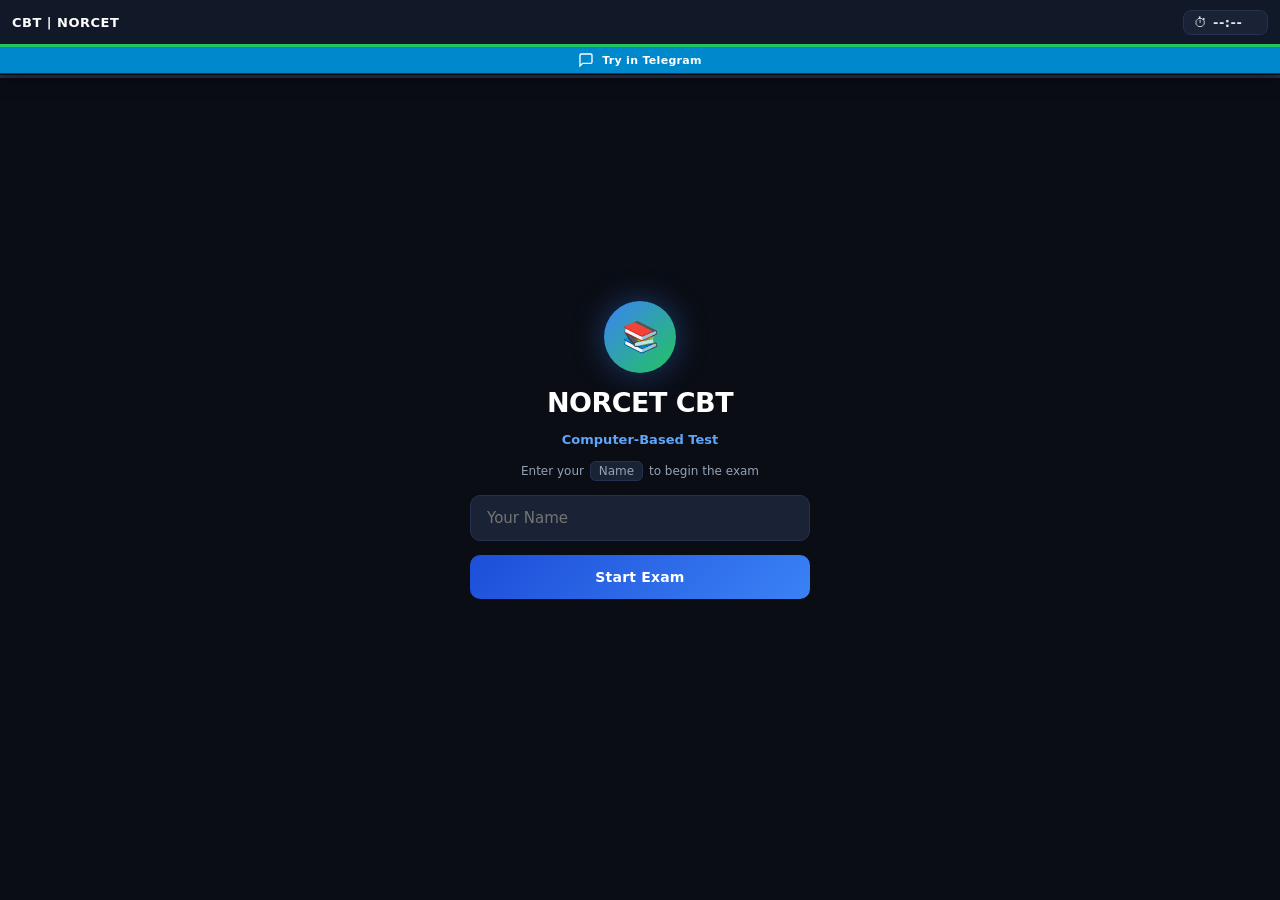
==== index.html @ cfe3a220 "Add files via upload" ====
<!DOCTYPE html>
<html lang="en">
<head>
  <meta charset="UTF-8">
  <meta name="viewport" content="width=device-width, initial-scale=1.0, maximum-scale=1.0, user-scalable=no, viewport-fit=cover">
  <meta name="mobile-web-app-capable" content="yes">
  <meta name="apple-mobile-web-app-capable" content="yes">
  <meta name="apple-mobile-web-app-status-bar-style" content="black-translucent">
  <meta name="theme-color" content="#0a0d14">

  <!-- Telegram Web App Script (IMPORTANT - must be first) -->
  <script src="https://telegram.org/js/telegram-web-app.js"></script>

  <title>DEMO — NORCET CBT</title>
  <link rel="stylesheet" href="style.css">
</head>
<body>

  <canvas id="confettiCanvas"></canvas>
  <div class="notifications" id="notifications"></div>

  <div id="fixedHeader">
    <div id="headerRow1">
      <span id="brandTitle">CBT | NORCET</span>
      <div id="headerCenter"></div>
      <div id="timerWrap">
        <span id="timerIcon">⏱</span>
        <span id="timerDisp">--:--</span>
        <span id="tabBadge">⚠<span id="tabCount">0</span></span>
      </div>
    </div>
    <div id="timerBar"></div>
    
    <a id="tgPromoBar" href="#" target="_blank" rel="noopener">
      <svg width="16" height="16" viewBox="0 0 24 24" fill="none" stroke="currentColor" stroke-width="2">
        <path d="M21 15a2 2 0 0 1-2 2H7l-4 4V5a2 2 0 0 1 2-2h14a2 2 0 0 1 2 2z"></path>
      </svg>
      <span>Try in Telegram</span>
    </a>
  </div>

  <div id="progressBar">
    <div id="progressFill"></div>
  </div>

  <!-- Login Screen -->
  <div id="login" class="page">
    <div class="logo-ring">📚</div>
    <div class="login-title">NORCET CBT</div>
    <div class="login-sub">Computer-Based Test</div>
    <div class="login-meta">
      Enter your <span>Name</span> to begin the exam
    </div>
    <input type="text" id="usernameInput" placeholder="Your Name" maxlength="50">
    <button class="btn btn-blue" id="startBtn">Start Exam</button>
  </div>

  <!-- Test Screen -->
  <div id="test">
    <div id="qmeta">
      <span id="qmetaLeft">Question <span id="qNum">1</span>/<span id="qTotal">0</span></span>
      <span id="qmetaRight"><span id="markedCount">0</span> marked</span>
    </div>
    <div id="sataBadge"></div>
    <div id="imgBox"></div>
    <div id="qtext"></div>
    <div id="options"></div>
    <button id="reportBtn">Report Question</button>
  </div>

  <!-- Result Screen -->
  <div id="result" class="page">
    <div id="result-inner"></div>
  </div>

  <!-- Review Screen -->
  <div id="review" class="page">
    <div class="rev-filter-tray">
      <button class="rev-filter-btn active-all" data-filter="all">All</button>
      <button class="rev-filter-btn" data-filter="correct">✓ Correct</button>
      <button class="rev-filter-btn" data-filter="wrong">✗ Wrong</button>
      <button class="rev-filter-btn" data-filter="skip">- Skipped</button>
    </div>
    <div id="review-inner"></div>
  </div>

  <!-- Bottom Navigation -->
  <div id="bottomNav">
    <button class="btn btn-gray" id="prevBtn">← Previous</button>
    <button class="btn btn-gray" id="markBtn">Mark</button>
    <button class="btn btn-blue" id="nextBtn">Next →</button>
    <button class="btn btn-red" id="submitBtn">Submit</button>
  </div>

  <!-- Right Panel -->
  <div id="rightPanel">
    <button class="btn btn-gray" id="paletteBtn">Palette</button>
    <button class="btn btn-gray" id="reviewBtn">Review</button>
  </div>

  <!-- Palette Box -->
  <div id="paletteBox">
    <div class="pal-legend">
      <div>✓ Answered</div>
      <div>- Marked for Review</div>
      <div>? Not Answered</div>
    </div>
    <div id="palGrid"></div>
  </div>

  <!-- Report Modal -->
  <div id="reportModal">
    <div id="reportBox">
      <h3>Report Question</h3>
      <button class="rep-opt" data-reason="error">Question has error</button>
      <button class="rep-opt" data-reason="unclear">Question is unclear</button>
      <button class="rep-opt" data-reason="answer">Answer seems wrong</button>
      <button class="rep-opt" data-reason="other">Other issue</button>
      <button class="rep-close">Close</button>
    </div>
  </div>

  <!-- Scripts -->
  <script src="script.js"></script>
</body>
</html>
---- style.css ----
:root {
  --bg:        #0a0d14;
  --surface:   #111827;
  --surface2:  #1a2236;
  --border:    #263050;
  --accent:    #3b82f6;
  --accent2:   #60a5fa;
  --green:     #22c55e;
  --green-dim: #14532d;
  --green-bg:  #052e16;
  --red:       #ef4444;
  --red-dim:   #7f1d1d;
  --red-bg:    #2d0d0d;
  --yellow:    #f59e0b;
  --yellow-dim:#78350f;
  --yellow-bg: #2d1a00;
  --gray:      #6b7280;
  --text:      #e2e8f0;
  --text-dim:  #94a3b8;
  --text-faint:#475569;
  --tg-blue:   #0088cc;
  --radius:    10px;
  --nav-h:     62px;
  --safe-bot:  env(safe-area-inset-bottom, 0px);
}

:root { --header-h: 75px; }

body.test-active { --header-h: 47px; }

*, *::before, *::after {
  box-sizing: border-box; margin: 0; padding: 0;
  -webkit-tap-highlight-color: transparent;
}
html { font-size: 15px; }
body {
  font-family: 'Segoe UI', system-ui, -apple-system, sans-serif;
  background: var(--bg);
  color: var(--text);
  min-height: 100vh;
  overflow-x: hidden;
  user-select: none;
  -webkit-user-select: none;
}
a { text-decoration: none; }
button { cursor: pointer; font-family: inherit; }

#fixedHeader {
  position: fixed; top: 0; left: 0; right: 0;
  z-index: 1000;
  background: var(--surface);
  border-bottom: 1px solid var(--border);
  box-shadow: 0 2px 16px rgba(0,0,0,0.5);
}
#headerRow1 {
  display: flex; align-items: center; justify-content: space-between;
  padding: 0 12px; height: 44px; gap: 8px;
}
#brandTitle {
  font-weight: 800; font-size: 13px; color: #fff;
  letter-spacing: 0.5px; white-space: nowrap; flex-shrink: 0;
}
#headerCenter {
  display: flex; align-items: center; gap: 10px;
  flex: 1; justify-content: center; overflow: hidden;
}
#tabBadge {
  display: none; font-size: 10px; font-weight: 800;
  color: var(--red); white-space: nowrap;
  border-left: 1px solid var(--border);
  padding-left: 7px; margin-left: 2px;
}
#tabBadge.visible { display: inline; }
#timerWrap {
  display: flex; align-items: center; gap: 6px;
  background: var(--surface2); border: 1px solid var(--border);
  border-radius: 8px; padding: 4px 10px; flex-shrink: 0;
}
#timerIcon { font-size: 13px; }
#timerDisp {
  font-size: 13px; font-weight: 700; color: var(--text);
  font-variant-numeric: tabular-nums; letter-spacing: 0.5px; min-width: 44px;
}

#timerBar { height: 3px; background: var(--green); width: 100%; transition: width 0.9s linear, background 0.5s; }

#tgPromoBar {
  background: var(--tg-blue); display: flex; align-items: center;
  justify-content: center; gap: 8px; padding: 5px 12px;
  font-size: 11px; font-weight: 700; color: #fff; letter-spacing: 0.3px;
  text-decoration: none; white-space: nowrap; overflow: hidden; text-overflow: ellipsis;
}
#tgPromoBar svg { flex-shrink: 0; }

body.test-active #tgPromoBar { display: none; }

#progressBar {
  position: fixed; top: 47px; left: 0; right: 0;
  height: 3px; z-index: 999; background: var(--border);
}
body:not(.test-active) #progressBar { top: 75px; }
#progressFill {
  height: 100%;
  background: linear-gradient(90deg, var(--accent), var(--green));
  transition: width 0.4s ease; width: 0%;
}

.page {
  padding-top: calc(var(--header-h) + 3px);
  padding-bottom: calc(var(--nav-h) + 8px + var(--safe-bot));
}
.page-center {
  display: flex; flex-direction: column;
  align-items: center; justify-content: flex-start;
  min-height: calc(100vh - var(--header-h));
  padding: 28px 16px 100px; gap: 16px;
}

#test {
  display: none;
  padding-top: calc(var(--header-h) + 6px);
  padding-bottom: calc(var(--nav-h) + 16px + var(--safe-bot));
}

#login {
  display: flex; flex-direction: column; align-items: center;
  justify-content: center; min-height: 100vh;
  padding: 24px 20px; gap: 14px; text-align: center;
}
.logo-ring {
  width: 72px; height: 72px; border-radius: 50%;
  background: linear-gradient(135deg, var(--accent), var(--green));
  display: flex; align-items: center; justify-content: center;
  font-size: 30px; box-shadow: 0 0 32px rgba(59,130,246,0.4);
}
.login-title  { font-size: 1.8em; font-weight: 900; color: #fff; letter-spacing: -0.5px; }
.login-sub    { font-size: 13px; color: var(--accent2); font-weight: 600; }
.login-meta   { font-size: 12px; color: var(--text-dim); line-height: 1.7; }
.login-meta span {
  background: var(--surface2); border: 1px solid var(--border);
  border-radius: 6px; padding: 2px 8px; margin: 0 2px;
}
#usernameInput {
  width: 100%; max-width: 340px; padding: 13px 16px;
  background: var(--surface2); border: 1.5px solid var(--border);
  border-radius: var(--radius); color: var(--text);
  font-size: 15px; font-family: inherit; outline: none;
  transition: border-color 0.2s;
}
#usernameInput:focus { border-color: var(--accent); }

.btn {
  width: 100%; max-width: 340px; padding: 14px 20px;
  border: none; border-radius: var(--radius);
  font-size: 14px; font-weight: 700; color: #fff;
  font-family: inherit; transition: opacity 0.15s, transform 0.1s;
  cursor: pointer; letter-spacing: 0.2px;
}
.btn:active { opacity: 0.85; transform: scale(0.98); }
.btn-green  { background: linear-gradient(135deg, #16a34a, #22c55e); }
.btn-blue   { background: linear-gradient(135deg, #1d4ed8, #3b82f6); }
.btn-yellow { background: linear-gradient(135deg, #b45309, #f59e0b); }
.btn-gray   { background: var(--surface2); border: 1px solid var(--border); }
.btn-red    { background: linear-gradient(135deg, #991b1b, #ef4444); }
.btn-tg     { background: linear-gradient(135deg, #006aa3, #0088cc); }
.btn-ai {
  background: linear-gradient(135deg, #7c3aed, #a855f7, #ec4899);
  background-size: 200%; animation: gradShift 3s ease infinite;
}
@keyframes gradShift {
  0%,100% { background-position: 0% 50%; }
  50%      { background-position: 100% 50%; }
}

#qmeta {
  display: flex; justify-content: space-between; align-items: center;
  padding: 10px 12px 6px; font-size: 11px; color: var(--text-dim);
}
#qmetaLeft  { font-weight: 600; }
#qmetaRight { color: var(--green); font-weight: 700; }

#sataBadge {
  display: none; margin: 0 12px 8px;
  background: var(--yellow-bg); border: 1.5px solid var(--yellow);
  border-radius: 8px; padding: 7px 12px;
  font-size: 12px; font-weight: 700; color: var(--yellow);
  align-items: center; gap: 8px;
}
#sataBadge.visible { display: flex; }
#sataBadge::before { content: '⚡'; font-size: 14px; }

#imgBox { display: none; margin: 0 12px 8px; border-radius: 8px; overflow: hidden; border: 1px solid var(--border); background: var(--surface2); text-align: center; }
#imgBox.visible { display: block; }
#imgBox img { max-width: 100%; max-height: 200px; object-fit: contain; display: block; margin: auto; }

#qtext {
  margin: 0 12px 10px; padding: 13px 14px;
  background: var(--surface); border: 1px solid var(--border);
  border-left: 3px solid var(--accent); border-radius: var(--radius);
  font-size: 14px; line-height: 1.7; word-break: break-word;
  max-height: 38vh; overflow-y: auto; -webkit-overflow-scrolling: touch;
}

#options { padding: 0 12px; }
.opt {
  display: flex; gap: 10px; align-items: flex-start;
  padding: 11px 14px; border: 1.5px solid var(--border);
  border-radius: var(--radius); margin-bottom: 7px;
  font-size: 13px; line-height: 1.55; word-break: break-word;
  cursor: pointer; transition: background 0.1s, border-color 0.1s, transform 0.1s;
  background: var(--surface); -webkit-tap-highlight-color: transparent;
  touch-action: manipulation;
}
.opt:active { transform: scale(0.985); }
.opt.selected {
  background: var(--surface2); border-color: var(--accent);
  box-shadow: 0 0 0 1px var(--accent) inset;
}
.opt-label { font-weight: 800; color: var(--accent2); min-width: 20px; flex-shrink: 0; font-size: 12px; padding-top: 1px; }
.opt-text  { flex: 1; }

#reportBtn {
  display: block; width: calc(100% - 24px); margin: 4px 12px 8px;
  padding: 7px; background: none; border: 1px solid var(--border);
  border-radius: 8px; color: var(--text-faint); font-size: 11px;
  font-family: inherit; cursor: pointer; text-align: center;
}

#bottomNav {
  position: fixed; bottom: 0; left: 0; right: 0; z-index: 900;
  display: none; flex-direction: row; gap: 6px;
  padding: 8px 8px calc(8px + var(--safe-bot));
  background: var(--surface); border-top: 1px solid var(--border);
}
#bottomNav.visible { display: flex; }
#bottomNav .btn { flex: 1; max-width: none; padding: 12px 6px; font-size: 13px; }
#markBtn { max-width: 90px; }

#rightPanel {
  position: fixed; right: 8px;
  bottom: calc(var(--nav-h) + 12px + var(--safe-bot));
  z-index: 901; display: none; flex-direction: column; gap: 6px;
}
#rightPanel.visible { display: flex; }
#rightPanel .btn { width: 66px; padding: 9px 4px; font-size: 11px; max-width: none; }

#paletteBox {
  position: fixed; bottom: calc(-520px); left: 0; right: 0;
  height: 520px; background: var(--surface);
  border-top: 2px solid var(--border); z-index: 850;
  transition: bottom 0.3s ease; overflow-y: auto; overflow-x: hidden;
  -webkit-overflow-scrolling: touch; padding: 10px 10px 100px;
}
#paletteBox.open { bottom: calc(var(--nav-h) + var(--safe-bot)); }
.pal-legend { font-size: 10px; color: var(--text-dim); text-align: center; padding: 4px 0 10px; line-height: 2; }
#palGrid { display: flex; flex-wrap: wrap; gap: 5px; }
.pal-btn {
  width: 46px; padding: 8px 2px; background: var(--surface2);
  border: 1px solid transparent; border-radius: 6px;
  color: var(--text-dim); font-size: 11px; font-weight: 600;
  font-family: inherit; cursor: pointer; transition: background 0.1s, color 0.1s;
}

#reportModal {
  display: none; position: fixed; inset: 0;
  background: rgba(0,0,0,0.75); z-index: 20000;
  align-items: center; justify-content: center; padding: 16px;
}
#reportModal.show { display: flex; }
#reportBox {
  background: var(--surface); border: 1px solid var(--border);
  border-radius: 14px; padding: 20px; width: 100%; max-width: 360px;
}
#reportBox h3 { color: var(--red); margin-bottom: 14px; font-size: 15px; }
.rep-opt {
  padding: 12px 14px; border: 1px solid var(--border); border-radius: 8px;
  margin: 6px 0; font-size: 13px; cursor: pointer; font-family: inherit;
  color: var(--text); background: var(--surface2); text-align: left; width: 100%;
  transition: background 0.15s;
}
.rep-opt:active { background: var(--surface); }
.rep-close {
  margin-top: 12px; width: 100%; padding: 11px; background: var(--border);
  border: none; border-radius: 8px; color: var(--text);
  font-size: 13px; font-family: inherit; cursor: pointer;
}

#result { display: none; }
#result-inner { padding: 12px; }
.scorecard { background: var(--surface); border: 1px solid var(--border); border-radius: 14px; padding: 16px; margin-bottom: 12px; }
.score-num { font-size: 3.2em; font-weight: 900; color: var(--accent2); line-height: 1.1; letter-spacing: -1px; }
.acc-num   { font-size: 2em; font-weight: 900; color: var(--green); line-height: 1.1; margin-top: 6px; }
.acc-label { color: var(--text-dim); font-size: 11px; margin-top: 2px; }
.stat {
  display: flex; justify-content: space-between; align-items: center;
  padding: 9px 0; border-bottom: 1px solid var(--surface2); font-size: 13px;
}
.stat:last-child { border: none; }
.topic-row  { display: flex; align-items: center; gap: 8px; padding: 7px 0; border-bottom: 1px solid var(--surface2); font-size: 12px; }
.topic-row:last-child { border: none; }
.topic-name { flex: 0 0 130px; color: var(--text); line-height: 1.35; }
.topic-bar-wrap { flex: 1; background: var(--surface2); border-radius: 4px; height: 6px; }
.topic-bar  { height: 6px; border-radius: 4px; transition: width 0.8s ease; }
.topic-pct  { min-width: 55px; text-align: right; font-size: 11px; }
.result-btns { display: flex; flex-direction: column; gap: 9px; padding: 0 0 16px; }
.result-btns .btn { max-width: 100%; }

#review { display: none; }
#review-inner { padding: 12px; }
.rev-filter-tray {
  display: flex; gap: 7px; padding: 10px 12px 6px;
  position: sticky; top: calc(var(--header-h) + 3px);
  z-index: 100; background: var(--bg);
}
.rev-filter-btn {
  flex: 1; padding: 9px 6px; border: 1.5px solid var(--border);
  border-radius: 9px; background: var(--surface2); color: var(--text-dim);
  font-size: 11px; font-weight: 700; font-family: inherit; cursor: pointer;
  transition: background 0.15s, color 0.15s, border-color 0.15s; text-align: center; line-height: 1.4;
}
.rev-filter-btn.active-correct { background: var(--green-bg); color: var(--green); border-color: var(--green-dim); }
.rev-filter-btn.active-wrong   { background: var(--red-bg);   color: var(--red);   border-color: var(--red-dim); }
.rev-filter-btn.active-skip    { background: var(--surface2); color: var(--text);  border-color: var(--accent); }
.rev-filter-btn.active-all     { background: var(--surface2); color: var(--accent2); border-color: var(--accent); }
.rev-card { background: var(--surface); border: 1px solid var(--border); border-radius: 12px; padding: 14px; margin-bottom: 10px; }
.rev-qt   { font-size: 14px; line-height: 1.65; margin-bottom: 10px; word-break: break-word; color: var(--text); }
.rev-opt  { padding: 9px 12px; margin: 4px 0; border-radius: 7px; font-size: 13px; line-height: 1.5; word-break: break-word; }
.rv-c { background: var(--green-bg); color: var(--green); border: 1px solid var(--green-dim); }
.rv-w { background: var(--red-bg);   color: var(--red);   border: 1px solid var(--red-dim); }
.rv-n { background: var(--surface2); color: var(--text-dim); border: 1px solid transparent; }
.rev-exp {
  margin-top: 10px; background: var(--bg); padding: 10px 12px;
  border-radius: 8px; color: var(--text-dim); font-size: 12px; line-height: 1.65;
  border-left: 3px solid var(--accent); word-break: break-word; overflow-x: auto;
}
.rev-exp table { border-collapse: collapse; width: 100%; margin: 6px 0; font-size: 11px; }
.rev-exp th, .rev-exp td { border: 1px solid var(--border); padding: 5px 8px; text-align: left; }
.rev-exp th { background: var(--surface2); color: var(--accent2); }
.rev-exp img { max-width: 100%; border-radius: 6px; margin: 4px 0; }
.rev-meta { font-size: 10px; color: var(--text-faint); margin-top: 6px; }
.sata-badge {
  display: inline-block; background: var(--yellow-dim); color: var(--yellow);
  border-radius: 4px; padding: 1px 6px; font-size: 10px; font-weight: 700;
  margin-left: 6px; vertical-align: middle; border: 1px solid var(--yellow);
}

@keyframes flashRed {
  0%,100% { color: var(--text-dim); }
  50%      { color: var(--red); font-weight: 800; }
}
.timer-warn { animation: flashRed 1s infinite; }

::-webkit-scrollbar { width: 4px; height: 4px; }
::-webkit-scrollbar-track { background: transparent; }
::-webkit-scrollbar-thumb { background: var(--border); border-radius: 2px; }

@keyframes fadeIn  { from { opacity: 0; } to { opacity: 1; } }
@keyframes slideUp { from { transform: translateY(20px); opacity: 0; } to { transform: translateY(0); opacity: 1; } }
@keyframes slideDown { from { transform: translateY(0); opacity: 1; } to { transform: translateY(20px); opacity: 0; } }

.notifications { position: fixed; top: 20px; right: 20px; z-index: 9999; max-width: 400px; }
.toast {
  background: white; padding: 16px 20px; margin-bottom: 12px;
  border-radius: 8px; box-shadow: 0 5px 20px rgba(0,0,0,0.15);
  display: flex; align-items: center; gap: 15px;
  animation: slideIn 0.3s ease forwards; position: relative; overflow: hidden;
}
@keyframes slideIn  { from { transform: translateX(400px); opacity: 0; } to { transform: translateX(0); opacity: 1; } }
@keyframes slideOut { from { transform: translateX(0); opacity: 1; } to { transform: translateX(400px); opacity: 0; } }
.toast.hide { animation: slideOut 0.3s ease forwards; }

.toast.success { border-left: 4px solid #4CAF50; background: #f1f8f5; }
.toast.success .icon    { color: #4CAF50; font-size: 24px; font-weight: bold; }
.toast.success .message { color: #2e7d32; font-weight: 500; }
.toast.success::after   { background: #4CAF50; }

.toast.error { border-left: 4px solid #f44336; background: #ffebee; }
.toast.error .icon    { color: #f44336; font-size: 24px; font-weight: bold; }
.toast.error .message { color: #c62828; font-weight: 500; }
.toast.error::after   { background: #f44336; }

.toast.info { border-left: 4px solid #2196F3; background: #e3f2fd; }
.toast.info .icon    { color: #2196F3; font-size: 24px; font-weight: bold; }
.toast.info .message { color: #0d47a1; font-weight: 500; }
.toast.info::after   { background: #2196F3; }

.toast::after {
  content: ''; position: absolute; bottom: 0; left: 0;
  height: 3px; animation: progress 3s linear forwards;
}
@keyframes progress { from { width: 100%; } to { width: 0%; } }

.toast .close-btn {
  margin-left: auto; background: none; border: none;
  font-size: 20px; cursor: pointer; color: #999;
  transition: color 0.2s; padding: 0;
}
.toast .close-btn:hover { color: #333; }
@media (max-width: 600px) { .notifications { right: 10px; left: 10px; max-width: none; } }

#copyrightBar {
  text-align: center;
  padding: 10px;
  font-size: 11px;
  color: var(--text-faint);
  border-top: 1px solid var(--border);
  margin-top: 12px;
  letter-spacing: 0.3px;
}

body.light-mode {
  --bg:        #f0f4f8;
  --surface:   #ffffff;
  --surface2:  #e8edf5;
  --border:    #c8d3e0;
  --accent:    #2563eb;
  --accent2:   #1d4ed8;
  --green:     #16a34a;
  --green-dim: #bbf7d0;
  --green-bg:  #dcfce7;
  --red:       #dc2626;
  --red-dim:   #fecaca;
  --red-bg:    #fee2e2;
  --yellow:    #d97706;
  --yellow-dim:#fde68a;
  --yellow-bg: #fef3c7;
  --gray:      #6b7280;
  --text:      #1e293b;
  --text-dim:  #475569;
  --text-faint:#94a3b8;
}
body.light-mode #fixedHeader { box-shadow: 0 2px 12px rgba(0,0,0,0.1); }
body.light-mode .opt { background: #fff; }
body.light-mode #qtext { background: #fff; }

#themeToggle {
  background: var(--surface2);
  border: 1px solid var(--border);
  border-radius: 20px;
  padding: 5px 10px;
  font-size: 16px;
  cursor: pointer;
  color: var(--text);
  transition: all 0.2s;
  flex-shrink: 0;
}
#themeToggle:active { transform: scale(0.92); }

#fontControls {
  display: flex;
  align-items: center;
  gap: 5px;
  margin-top: 10px;
}
#fontControls button {
  background: var(--surface2);
  border: 1px solid var(--border);
  border-radius: 8px;
  padding: 5px 12px;
  font-size: 14px;
  font-weight: 700;
  color: var(--text);
  cursor: pointer;
  transition: all 0.15s;
  font-family: inherit;
}
#fontControls button:active { transform: scale(0.94); }
#fontControls span {
  font-size: 12px;
  color: var(--text-dim);
  min-width: 28px;
  text-align: center;
}

#gradeBadge {
  display: none;
  margin: 0 auto 14px;
  padding: 10px 24px;
  border-radius: 30px;
  font-size: 15px;
  font-weight: 900;
  letter-spacing: 0.5px;
  text-align: center;
  animation: badgePop 0.5s cubic-bezier(0.34,1.56,0.64,1) both;
}
#gradeBadge.visible { display: inline-block; }
@keyframes badgePop {
  from { transform: scale(0.5); opacity: 0; }
  to   { transform: scale(1);   opacity: 1; }
}

#confettiCanvas {
  position: fixed; top: 0; left: 0;
  width: 100%; height: 100%;
  pointer-events: none; z-index: 9998;
}
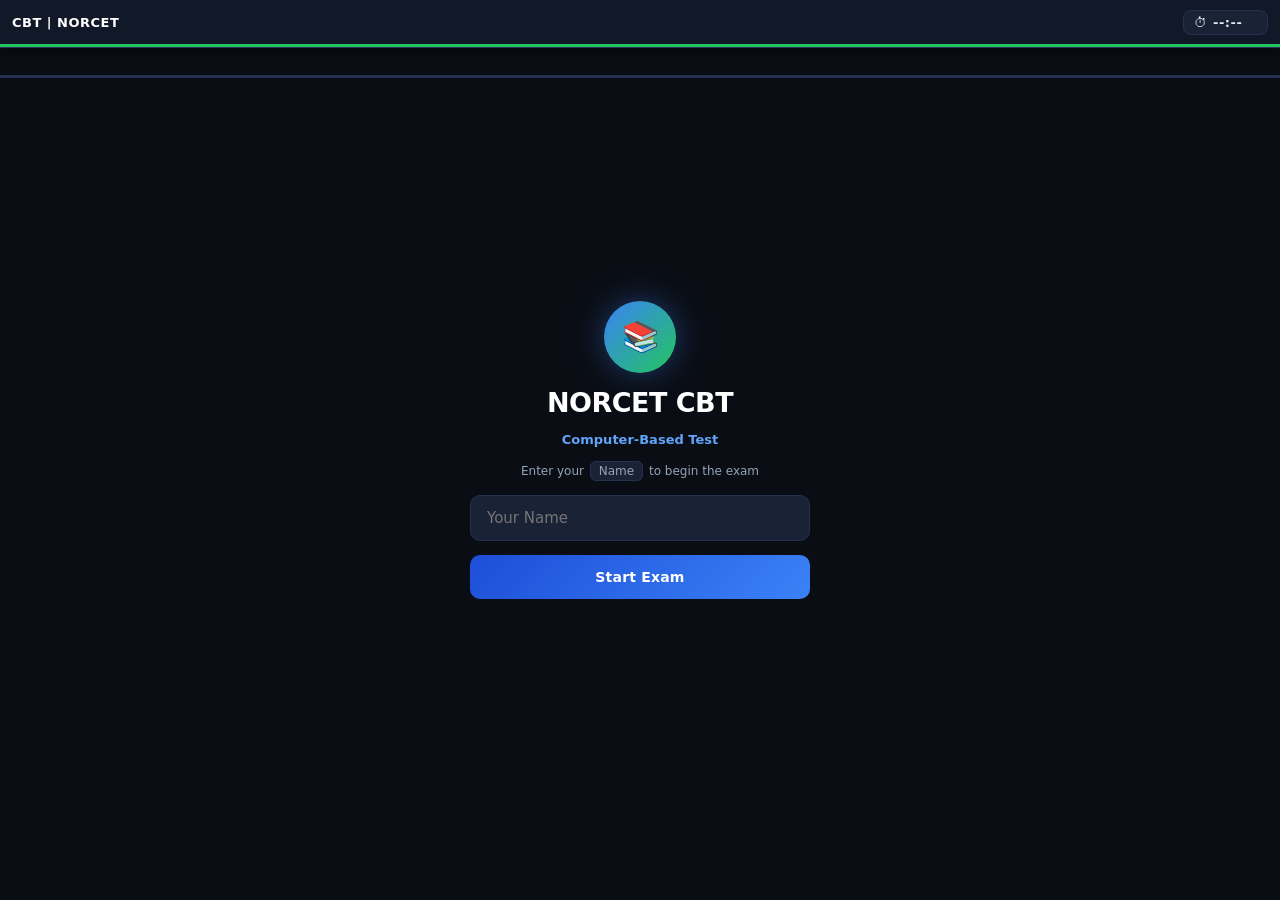
==== commit ab0b27af: "Add files via upload" ====
--- a/index.html
+++ b/index.html
@@ -8,17 +8,24 @@
   <meta name="apple-mobile-web-app-status-bar-style" content="black-translucent">
   <meta name="theme-color" content="#0a0d14">
 
-  <!-- Telegram Web App Script (IMPORTANT - must be first) -->
+  <!-- Telegram Web App Script (Must be first) -->
   <script src="https://telegram.org/js/telegram-web-app.js"></script>
+
+  <!-- Favicon (Fixed 404 Error) -->
+  <link rel="icon" href="https://cdn-icons-png.flaticon.com/512/291/291774.png" type="image/png">
 
   <title>DEMO — NORCET CBT</title>
   <link rel="stylesheet" href="style.css">
 </head>
 <body>
 
+  <!-- Confetti Canvas -->
   <canvas id="confettiCanvas"></canvas>
+  
+  <!-- Notifications Container -->
   <div class="notifications" id="notifications"></div>
 
+  <!-- Fixed Header -->
   <div id="fixedHeader">
     <div id="headerRow1">
       <span id="brandTitle">CBT | NORCET</span>
@@ -31,7 +38,7 @@
     </div>
     <div id="timerBar"></div>
     
-    <a id="tgPromoBar" href="#" target="_blank" rel="noopener">
+    <a id="tgPromoBar" href="#" target="_blank" rel="noopener" style="display:none;">
       <svg width="16" height="16" viewBox="0 0 24 24" fill="none" stroke="currentColor" stroke-width="2">
         <path d="M21 15a2 2 0 0 1-2 2H7l-4 4V5a2 2 0 0 1 2-2h14a2 2 0 0 1 2 2z"></path>
       </svg>
@@ -39,6 +46,7 @@
     </a>
   </div>
 
+  <!-- Progress Bar -->
   <div id="progressBar">
     <div id="progressFill"></div>
   </div>
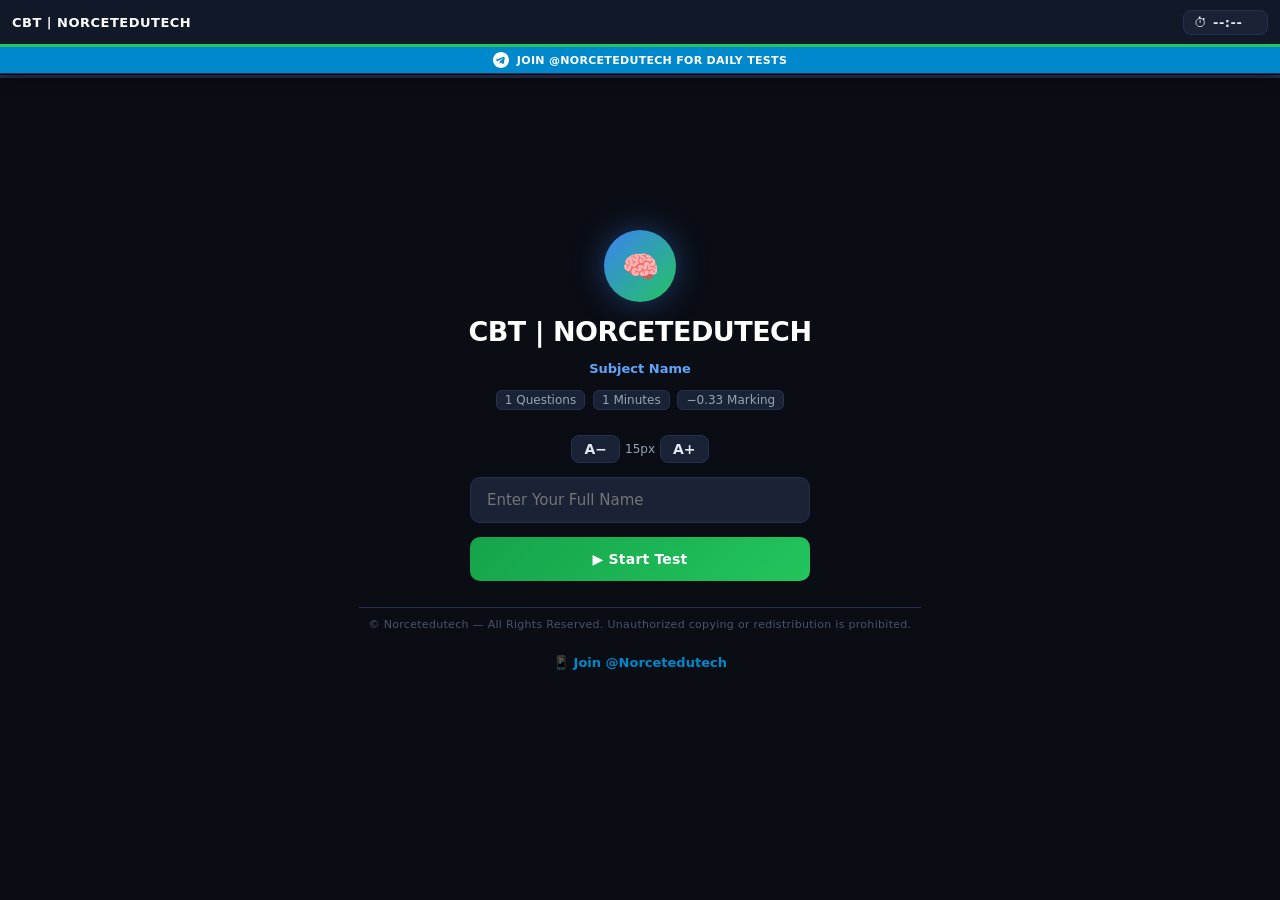
==== commit 49fbca05: "Add files via upload" ====
--- a/index.html
+++ b/index.html
@@ -1,134 +1,141 @@
 <!DOCTYPE html>
 <html lang="en">
 <head>
-  <meta charset="UTF-8">
-  <meta name="viewport" content="width=device-width, initial-scale=1.0, maximum-scale=1.0, user-scalable=no, viewport-fit=cover">
-  <meta name="mobile-web-app-capable" content="yes">
-  <meta name="apple-mobile-web-app-capable" content="yes">
-  <meta name="apple-mobile-web-app-status-bar-style" content="black-translucent">
-  <meta name="theme-color" content="#0a0d14">
-
-  <!-- Telegram Web App Script (Must be first) -->
-  <script src="https://telegram.org/js/telegram-web-app.js"></script>
-
-  <!-- Favicon (Fixed 404 Error) -->
-  <link rel="icon" href="https://cdn-icons-png.flaticon.com/512/291/291774.png" type="image/png">
-
-  <title>DEMO — NORCET CBT</title>
-  <link rel="stylesheet" href="style.css">
+<meta charset="UTF-8">
+<meta name="viewport" content="width=device-width, initial-scale=1.0, maximum-scale=1.0, user-scalable=no, viewport-fit=cover">
+<meta name="mobile-web-app-capable" content="yes">
+<meta name="apple-mobile-web-app-capable" content="yes">
+<meta name="apple-mobile-web-app-status-bar-style" content="black-translucent">
+<meta name="theme-color" content="#0a0d14">
+<title>NORCET CBT | Norcetedutech</title>
+<link rel="stylesheet" href="style.css">
 </head>
 <body>
 
-  <!-- Confetti Canvas -->
-  <canvas id="confettiCanvas"></canvas>
-  
-  <!-- Notifications Container -->
-  <div class="notifications" id="notifications"></div>
+<canvas id="confettiCanvas"></canvas>
+<div class="notifications" id="notifications"></div>
 
-  <!-- Fixed Header -->
-  <div id="fixedHeader">
-    <div id="headerRow1">
-      <span id="brandTitle">CBT | NORCET</span>
-      <div id="headerCenter"></div>
-      <div id="timerWrap">
-        <span id="timerIcon">⏱</span>
-        <span id="timerDisp">--:--</span>
-        <span id="tabBadge">⚠<span id="tabCount">0</span></span>
-      </div>
-    </div>
-    <div id="timerBar"></div>
-    
-    <a id="tgPromoBar" href="#" target="_blank" rel="noopener" style="display:none;">
-      <svg width="16" height="16" viewBox="0 0 24 24" fill="none" stroke="currentColor" stroke-width="2">
-        <path d="M21 15a2 2 0 0 1-2 2H7l-4 4V5a2 2 0 0 1 2-2h14a2 2 0 0 1 2 2z"></path>
-      </svg>
-      <span>Try in Telegram</span>
-    </a>
-  </div>
-
-  <!-- Progress Bar -->
-  <div id="progressBar">
-    <div id="progressFill"></div>
-  </div>
-
-  <!-- Login Screen -->
-  <div id="login" class="page">
-    <div class="logo-ring">📚</div>
-    <div class="login-title">NORCET CBT</div>
-    <div class="login-sub">Computer-Based Test</div>
-    <div class="login-meta">
-      Enter your <span>Name</span> to begin the exam
-    </div>
-    <input type="text" id="usernameInput" placeholder="Your Name" maxlength="50">
-    <button class="btn btn-blue" id="startBtn">Start Exam</button>
-  </div>
-
-  <!-- Test Screen -->
-  <div id="test">
-    <div id="qmeta">
-      <span id="qmetaLeft">Question <span id="qNum">1</span>/<span id="qTotal">0</span></span>
-      <span id="qmetaRight"><span id="markedCount">0</span> marked</span>
-    </div>
-    <div id="sataBadge"></div>
-    <div id="imgBox"></div>
-    <div id="qtext"></div>
-    <div id="options"></div>
-    <button id="reportBtn">Report Question</button>
-  </div>
-
-  <!-- Result Screen -->
-  <div id="result" class="page">
-    <div id="result-inner"></div>
-  </div>
-
-  <!-- Review Screen -->
-  <div id="review" class="page">
-    <div class="rev-filter-tray">
-      <button class="rev-filter-btn active-all" data-filter="all">All</button>
-      <button class="rev-filter-btn" data-filter="correct">✓ Correct</button>
-      <button class="rev-filter-btn" data-filter="wrong">✗ Wrong</button>
-      <button class="rev-filter-btn" data-filter="skip">- Skipped</button>
-    </div>
-    <div id="review-inner"></div>
-  </div>
-
-  <!-- Bottom Navigation -->
-  <div id="bottomNav">
-    <button class="btn btn-gray" id="prevBtn">← Previous</button>
-    <button class="btn btn-gray" id="markBtn">Mark</button>
-    <button class="btn btn-blue" id="nextBtn">Next →</button>
-    <button class="btn btn-red" id="submitBtn">Submit</button>
-  </div>
-
-  <!-- Right Panel -->
-  <div id="rightPanel">
-    <button class="btn btn-gray" id="paletteBtn">Palette</button>
-    <button class="btn btn-gray" id="reviewBtn">Review</button>
-  </div>
-
-  <!-- Palette Box -->
-  <div id="paletteBox">
-    <div class="pal-legend">
-      <div>✓ Answered</div>
-      <div>- Marked for Review</div>
-      <div>? Not Answered</div>
-    </div>
-    <div id="palGrid"></div>
-  </div>
-
-  <!-- Report Modal -->
-  <div id="reportModal">
-    <div id="reportBox">
-      <h3>Report Question</h3>
-      <button class="rep-opt" data-reason="error">Question has error</button>
-      <button class="rep-opt" data-reason="unclear">Question is unclear</button>
-      <button class="rep-opt" data-reason="answer">Answer seems wrong</button>
-      <button class="rep-opt" data-reason="other">Other issue</button>
-      <button class="rep-close">Close</button>
+<div id="fixedHeader">
+  <div id="headerRow1">
+    <span id="brandTitle">CBT | NORCET</span>
+    <div id="headerCenter"></div>
+    <div id="timerWrap">
+      <span id="timerIcon">⏱</span>
+      <span id="timerDisp">--:--</span>
+      <span id="tabBadge">⚠<span id="tabCount">0</span></span>
     </div>
   </div>
+  <div id="timerBar"></div>
+  
+  <a id="tgPromoBar" href="#" target="_blank" rel="noopener">
+    <svg width="16" height="16" viewBox="0 0 24 24" fill="white">
+      <path d="M12 0C5.373 0 0 5.373 0 12s5.373 12 12 12 12-5.373 12-12S18.627 0 12 0zm5.894 8.221-1.97 9.28c-.145.658-.537.818-1.084.508l-3-2.21-1.447 1.394c-.16.16-.295.295-.605.295l.213-3.053 5.56-5.023c.242-.213-.054-.333-.373-.12L7.17 13.6l-2.96-.924c-.643-.204-.657-.643.136-.953l11.57-4.461c.537-.194 1.006.131.978.959z"/>
+    </svg>
+    <span id="tgPromoText">JOIN @NORCETEDUTECH FOR DAILY TESTS</span>
+  </a>
+</div>
 
-  <!-- Scripts -->
-  <script src="script.js"></script>
+<div id="progressBar"><div id="progressFill"></div></div>
+
+<div id="login">
+  <button id="themeToggle" onclick="toggleTheme()" style="position:absolute;top:16px;right:16px;">🌙</button>
+  <div class="logo-ring" id="logoEmoji">🧠</div>
+  <div class="login-title" id="loginTitle">NORCET CBT</div>
+  <div class="login-sub"   id="loginSubject">Subject Loading…</div>
+  <div class="login-meta"  id="loginMeta">Loading questions…</div>
+  <div id="fontControls"><button onclick="changeFont(-1)">A−</button><span id="fontLabel">15px</span><button onclick="changeFont(1)">A+</button></div>
+  <input type="text" id="usernameInput" placeholder="Enter Your Full Name"
+    maxlength="40" autocomplete="off" autocorrect="off"
+    autocapitalize="words" spellcheck="false">
+  <button class="btn btn-green" id="startBtn" onclick="startTest()">▶️ Start Test</button>
+  
+<div id="copyrightBar">© Norcetedutech — All Rights Reserved. Unauthorized copying or redistribution is prohibited.</div>
+<a id="tgLoginLink" href="#" target="_blank" style="color:var(--tg-blue);font-size:13px;font-weight:600;">📱 Join Telegram Channel</a>
+</div>
+
+<div id="test">
+  <div id="qmeta">
+    <span id="qmetaLeft">Q1/100 | Sec 1</span>
+    <span id="qmetaRight">Ans: 0 | Skip: 100</span>
+  </div>
+  <div id="sataBadge">SELECT ALL THAT APPLY — Choose all correct options</div>
+  <div id="imgBox"><img id="qimg" src="" alt="Question Image"></div>
+  <div id="qtext"></div>
+  <div id="options"></div>
+  <button id="reportBtn" onclick="openReport()">🚩 Report an error in this question</button>
+</div>
+
+<div id="result">
+  <div id="result-inner" class="page">
+    <div class="scorecard" style="text-align:center;">
+      <div style="color:var(--text-dim);font-size:12px;" id="r-subject"></div>
+      <div id="r-name" style="font-size:1.1em;font-weight:800;margin:4px 0;"></div>
+      <div class="score-num" id="r-score"></div>
+      <div style="color:var(--text-dim);font-size:12px;margin-top:2px;" id="r-total"></div>
+      <div class="acc-num" id="r-acc"></div>
+      <div class="acc-label">🎯 Accuracy (attempted only)</div>
+      <div id="gradeBadge"></div>
+    </div>
+    <div class="scorecard" id="r-analysis"></div>
+    <div class="scorecard" id="r-topics" style="text-align:left;"></div>
+    <div class="result-btns">
+      <button class="btn btn-green" onclick="shareTG()">📤 Share Scorecard</button>
+      <button class="btn btn-blue"  onclick="reviewMode()">📖 Review All Answers</button>
+      <button class="btn" id="shareTestBtn"
+        style="background:linear-gradient(135deg,#0088cc,#00a2ed);display:flex;align-items:center;justify-content:center;gap:8px;font-weight:700;"
+        onclick="shareTestTG()">
+        <svg width="16" height="16" viewBox="0 0 24 24" fill="white">
+          <path d="M12 0C5.373 0 0 5.373 0 12s5.373 12 12 12 12-5.373 12-12S18.627 0 12 0zm5.894 8.221-1.97 9.28c-.145.658-.537.818-1.084.508l-3-2.21-1.447 1.394c-.16.16-.295.295-.605.295l.213-3.053 5.56-5.023c.242-.213-.054-.333-.373-.12L7.28 13.6l-2.95-.924c-.641-.2-.657-.641.136-.951l11.57-4.461c.537-.194 1.006.131.858.957z"/>
+        </svg>
+        📢 SHARE TEST WITH FRIENDS
+      </button>
+      <button class="btn btn-tg" id="resultTgBtn" onclick="window.open('#','_blank')">📱 Join Channel</button>
+      <button class="btn btn-gray" onclick="resetTest()">🔄 Restart</button>
+    </div>
+  </div>
+</div>
+
+<div id="review">
+  <div id="review-inner" class="page">
+    <h2 style="text-align:center;padding:14px 0 4px;color:var(--accent2);font-size:1.2em;">📖 Review Mode</h2>
+    <p style="text-align:center;font-size:11px;color:var(--text-dim);margin-bottom:12px;">✓ Correct &nbsp;✗ Your wrong pick &nbsp;· Not attempted</p>
+    <div id="reviewContent"></div>
+
+<div id="copyrightBar">© Norcetedutech — All Rights Reserved. Unauthorized copying or redistribution is prohibited.</div>
+  </div>
+</div>
+
+<div id="bottomNav">
+  <button class="btn btn-blue"   onclick="prev()">◀ Prev</button>
+  <button class="btn btn-yellow" id="markBtn" onclick="markQ()">★ Mark</button>
+  <button class="btn btn-blue"   onclick="next()">Next ▶</button>
+</div>
+
+<div id="rightPanel">
+  <button class="btn btn-green" onclick="confirmSubmit()" style="font-size:11px;padding:9px 4px;">Submit</button>
+  <button class="btn btn-gray"  onclick="togglePalette()" style="font-size:11px;padding:9px 4px;">☰ Grid</button>
+</div>
+
+<div id="paletteBox">
+  <div class="pal-legend">
+    🔵 Current &nbsp; ✅ Answered &nbsp; ★ Marked &nbsp; □ Unanswered<br>
+    <span style="font-size:10px;color:var(--text-faint);">Tap a number to jump · Tap Grid to close</span>
+  </div>
+  <div id="palGrid"></div>
+</div>
+
+<div id="reportModal">
+  <div id="reportBox">
+    <h3>🚩 Report Error — Q<span id="reportQNum"></span></h3>
+    <button class="rep-opt" onclick="submitReport('Wrong answer key')">❌ Wrong answer key</button>
+    <button class="rep-opt" onclick="submitReport('Typo or unclear question')">✏️ Typo / unclear question</button>
+    <button class="rep-opt" onclick="submitReport('Wrong options listed')">📋 Wrong options listed</button>
+    <button class="rep-opt" onclick="submitReport('Wrong explanation')">💡 Wrong explanation</button>
+    <button class="rep-close" onclick="closeReport()">Cancel</button>
+  </div>
+</div>
+
+<script src="questions.js"></script>
+<script src="script.js"></script>
 </body>
 </html>
--- a/style.css
+++ b/style.css
@@ -408,6 +408,7 @@
   letter-spacing: 0.3px;
 }
 
+
 body.light-mode {
   --bg:        #f0f4f8;
   --surface:   #ffffff;
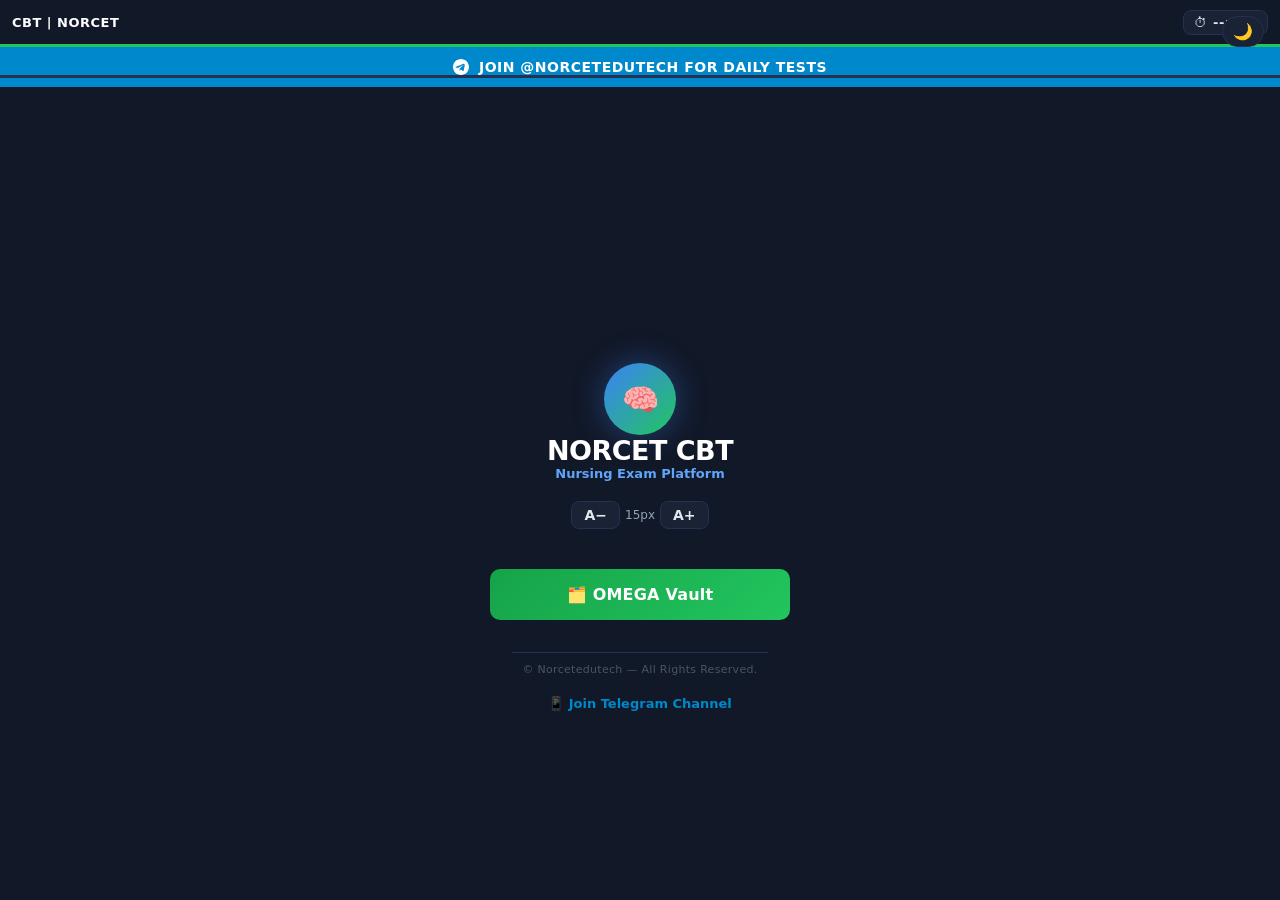
==== commit a58a6d9d: "Add files via upload" ====
--- a/index.html
+++ b/index.html
@@ -1,14 +1,15 @@
 <!DOCTYPE html>
 <html lang="en">
 <head>
-<meta charset="UTF-8">
-<meta name="viewport" content="width=device-width, initial-scale=1.0, maximum-scale=1.0, user-scalable=no, viewport-fit=cover">
-<meta name="mobile-web-app-capable" content="yes">
-<meta name="apple-mobile-web-app-capable" content="yes">
-<meta name="apple-mobile-web-app-status-bar-style" content="black-translucent">
-<meta name="theme-color" content="#0a0d14">
-<title>NORCET CBT | Norcetedutech</title>
-<link rel="stylesheet" href="style.css">
+    <meta charset="UTF-8">
+    <meta name="viewport" content="width=device-width, initial-scale=1.0">
+    <title>NORCET CBT | Norcetedutech</title>
+    
+    <!-- Telegram Web App -->
+    <script src="https://telegram.org/js/telegram-web-app.js"></script>
+    
+    <!-- Styles -->
+    <link rel="stylesheet" href="style.css">
 </head>
 <body>
 
@@ -27,33 +28,89 @@
   </div>
   <div id="timerBar"></div>
   
-  <a id="tgPromoBar" href="#" target="_blank" rel="noopener">
+  <div id="tgPromoBar" onclick="tg.openTelegramLink('https://t.me/norcettestseriesBot')" style="cursor:pointer;">
     <svg width="16" height="16" viewBox="0 0 24 24" fill="white">
       <path d="M12 0C5.373 0 0 5.373 0 12s5.373 12 12 12 12-5.373 12-12S18.627 0 12 0zm5.894 8.221-1.97 9.28c-.145.658-.537.818-1.084.508l-3-2.21-1.447 1.394c-.16.16-.295.295-.605.295l.213-3.053 5.56-5.023c.242-.213-.054-.333-.373-.12L7.17 13.6l-2.96-.924c-.643-.204-.657-.643.136-.953l11.57-4.461c.537-.194 1.006.131.978.959z"/>
     </svg>
     <span id="tgPromoText">JOIN @NORCETEDUTECH FOR DAILY TESTS</span>
-  </a>
 </div>
 
 <div id="progressBar"><div id="progressFill"></div></div>
 
-<div id="login">
+<!-- ============================================
+     MAIN MENU SCREEN
+     ============================================ -->
+<div id="mainMenu" style="display:flex; flex-direction:column; align-items:center; justify-content:center; height:100vh; padding:20px; text-align:center;">
   <button id="themeToggle" onclick="toggleTheme()" style="position:absolute;top:16px;right:16px;">🌙</button>
+  
+  <div class="logo-ring" id="logoEmoji">🧠</div>
+  <div class="login-title" id="menuTitle">NORCET CBT</div>
+  <div class="login-sub" id="menuSubtitle">Nursing Exam Platform</div>
+  
+  <div id="fontControls" style="margin:20px 0;">
+    <button onclick="changeFont(-1)">A−</button>
+    <span id="fontLabel">15px</span>
+    <button onclick="changeFont(1)">A+</button>
+  </div>
+
+  <!-- OMEGA Vault Button -->
+ <button class="btn btn-green" onclick="checkVaultAccess('OMEGA')" style="width:100%;max-width:300px;padding:16px;font-size:16px;font-weight:700;margin:20px 0;">
+  🗂️ OMEGA Vault
+</button>
+
+  <div id="copyrightBar">© Norcetedutech — All Rights Reserved.</div>
+  <div id="tgMenuLink" onclick="tg.openTelegramLink('https://t.me/Norcetedutech')" style="color:var(--tg-blue);font-size:13px;font-weight:600;margin-top:10px;cursor:pointer;text-align:center;">
+  📱 Join Telegram Channel
+</div>
+
+<!-- TEST LIST SCREEN -->
+<div id="testList" style="display:none; flex-direction:column; align-items:center; justify-content:center; min-height:100vh; padding:20px; text-align:center;">
+  <button onclick="backToMenu()" style="position:absolute;top:16px;left:16px;background:var(--surface);border:1px solid var(--border);padding:8px 12px;border-radius:6px;cursor:pointer;">← Back</button>
+  <button id="themeToggle2" onclick="toggleTheme()" style="position:absolute;top:16px;right:16px;">🌙</button>
+  
+  <h2 style="color:var(--accent2);margin-bottom:20px;">📂 Select Test Set</h2>
+  
+  <div id="vaultList" style="display:grid;grid-template-columns:repeat(auto-fit,minmax(120px,1fr));gap:12px;width:100%;max-width:500px;margin-bottom:30px;">
+    <p style="color:var(--text-dim);grid-column:1/-1;">Loading vaults...</p>
+  </div>
+
+  <div id="copyrightBar">© Norcetedutech — All Rights Reserved.</div>
+</div>
+
+<!-- LOGIN SCREEN -->
+<div id="login" style="display:none; flex-direction:column; align-items:center; justify-content:center; min-height:100vh; padding:20px; text-align:center;">
+  <button id="themeToggle3" onclick="toggleTheme()" style="position:absolute;top:16px;right:16px;">🌙</button>
+  
+  <button onclick="backToMenu()" style="position:absolute;top:16px;left:16px;background:var(--surface);border:1px solid var(--border);padding:8px 12px;border-radius:6px;cursor:pointer;">← Back</button>
+  
   <div class="logo-ring" id="logoEmoji">🧠</div>
   <div class="login-title" id="loginTitle">NORCET CBT</div>
-  <div class="login-sub"   id="loginSubject">Subject Loading…</div>
-  <div class="login-meta"  id="loginMeta">Loading questions…</div>
-  <div id="fontControls"><button onclick="changeFont(-1)">A−</button><span id="fontLabel">15px</span><button onclick="changeFont(1)">A+</button></div>
-  <input type="text" id="usernameInput" placeholder="Enter Your Full Name"
-    maxlength="40" autocomplete="off" autocorrect="off"
-    autocapitalize="words" spellcheck="false">
-  <button class="btn btn-green" id="startBtn" onclick="startTest()">▶️ Start Test</button>
-  
-<div id="copyrightBar">© Norcetedutech — All Rights Reserved. Unauthorized copying or redistribution is prohibited.</div>
-<a id="tgLoginLink" href="#" target="_blank" style="color:var(--tg-blue);font-size:13px;font-weight:600;">📱 Join Telegram Channel</a>
-</div>
-
-<div id="test">
+  <div class="login-sub" id="loginSubject">Subject Loading…</div>
+  <div class="login-meta" id="loginMeta">Loading questions…</div>
+  
+  <div id="fontControls" style="margin:20px 0;">
+    <button onclick="changeFont(-1)">A−</button>
+    <span id="fontLabel">15px</span>
+    <button onclick="changeFont(1)">A+</button>
+  </div>
+
+  <div id="selectedVaultInfo" style="margin:16px 0;padding:12px;background:var(--surface);border-radius:8px;border:1px solid var(--border);font-size:12px;color:var(--text-dim);">
+    📂 <span id="selectedVaultName">OMEGA Set 1</span>
+  </div>
+
+  <input type="text" id="usernameInput" placeholder="Enter Your Full Name" maxlength="40" autocomplete="off" autocorrect="off" autocapitalize="words" spellcheck="false" style="width:100%;max-width:300px;padding:12px;margin:12px 0;border:1px solid var(--border);border-radius:6px;background:var(--surface);color:var(--text);">
+  
+  <button class="btn btn-green" id="startBtn" onclick="startTest()" style="width:100%;max-width:300px;padding:14px;margin:12px 0;font-size:16px;font-weight:700;">▶️ Start Test</button>
+  
+  <div id="copyrightBar" style="margin-top:20px;">© Norcetedutech — All Rights Reserved.</div>
+ <div id="tgLoginLink" onclick="tg.openTelegramLink('https://t.me/Norcetedutech')" style="color:var(--tg-blue);font-size:13px;font-weight:600;margin-top:10px;cursor:pointer;text-align:center;">
+  📱 Join Telegram Channel
+</div>
+
+<!-- ============================================
+     TEST SCREEN
+     ============================================ -->
+<div id="test" style="display:none;">
   <div id="qmeta">
     <span id="qmetaLeft">Q1/100 | Sec 1</span>
     <span id="qmetaRight">Ans: 0 | Skip: 100</span>
@@ -65,7 +122,10 @@
   <button id="reportBtn" onclick="openReport()">🚩 Report an error in this question</button>
 </div>
 
-<div id="result">
+<!-- ============================================
+     RESULT SCREEN
+     ============================================ -->
+<div id="result" style="display:none;">
   <div id="result-inner" class="page">
     <div class="scorecard" style="text-align:center;">
       <div style="color:var(--text-dim);font-size:12px;" id="r-subject"></div>
@@ -95,16 +155,21 @@
   </div>
 </div>
 
-<div id="review">
+<!-- ============================================
+     REVIEW SCREEN
+     ============================================ -->
+<div id="review" style="display:none;">
   <div id="review-inner" class="page">
     <h2 style="text-align:center;padding:14px 0 4px;color:var(--accent2);font-size:1.2em;">📖 Review Mode</h2>
     <p style="text-align:center;font-size:11px;color:var(--text-dim);margin-bottom:12px;">✓ Correct &nbsp;✗ Your wrong pick &nbsp;· Not attempted</p>
     <div id="reviewContent"></div>
-
-<div id="copyrightBar">© Norcetedutech — All Rights Reserved. Unauthorized copying or redistribution is prohibited.</div>
-  </div>
-</div>
-
+    <div id="copyrightBar">© Norcetedutech — All Rights Reserved.</div>
+  </div>
+</div>
+
+<!-- ============================================
+     NAVIGATION & MODALS
+     ============================================ -->
 <div id="bottomNav">
   <button class="btn btn-blue"   onclick="prev()">◀ Prev</button>
   <button class="btn btn-yellow" id="markBtn" onclick="markQ()">★ Mark</button>
@@ -135,7 +200,12 @@
   </div>
 </div>
 
-<script src="questions.js"></script>
+<!-- ============================================
+     SCRIPTS
+     ============================================ -->
+<script src="vault-manager.js"></script>
+<script src="config.js"></script>
 <script src="script.js"></script>
+
 </body>
 </html>
--- a/style.css
+++ b/style.css
@@ -494,4 +494,137 @@
   position: fixed; top: 0; left: 0;
   width: 100%; height: 100%;
   pointer-events: none; z-index: 9998;
+}
+/* ============================================
+   VAULT SELECTOR - RESPONSIVE GRID
+   ============================================ */
+
+#vaultList {
+  display: grid !important;
+  grid-template-columns: repeat(auto-fit, minmax(110px, 1fr));
+  gap: 12px;
+  width: 100%;
+  max-width: 500px;
+  margin: 0 auto;
+  padding: 0 12px;
+}
+
+/* Mobile (small screens - up to 480px) */
+@media (max-width: 480px) {
+  #vaultList {
+    grid-template-columns: repeat(2, 1fr);
+    gap: 10px;
+    max-width: 100%;
+    padding: 0 8px;
+  }
+}
+
+/* Tablet (medium screens - 481px to 768px) */
+@media (min-width: 481px) and (max-width: 768px) {
+  #vaultList {
+    grid-template-columns: repeat(2, 1fr);
+    gap: 12px;
+    max-width: 400px;
+  }
+}
+
+/* Desktop (large screens - 769px and up) */
+@media (min-width: 769px) {
+  #vaultList {
+    grid-template-columns: repeat(3, 1fr);
+    gap: 14px;
+    max-width: 600px;
+  }
+}
+
+/* Vault Button Styling */
+.vault-btn {
+  padding: 16px 12px;
+  border-radius: 8px;
+  cursor: pointer;
+  font-weight: 700;
+  font-size: 14px;
+  transition: all 0.2s ease;
+  border: 2px solid var(--border);
+  background: var(--surface);
+  color: var(--text);
+  text-align: center;
+  white-space: normal;
+  overflow: hidden;
+  text-overflow: ellipsis;
+  display: flex;
+  flex-direction: column;
+  align-items: center;
+  justify-content: center;
+  gap: 6px;
+  min-height: 100px;
+  font-family: inherit;
+}
+
+.vault-btn:hover {
+  transform: translateY(-2px);
+  box-shadow: 0 4px 12px rgba(59, 130, 246, 0.2);
+  border-color: var(--accent2);
+}
+
+.vault-btn:active {
+  transform: translateY(0);
+  opacity: 0.9;
+}
+
+/* Active/Selected Vault Button */
+.vault-btn.active {
+  background: var(--accent);
+  color: #fff;
+  border-color: var(--accent2);
+  font-weight: 800;
+  box-shadow: 0 0 0 3px rgba(59, 130, 246, 0.2);
+}
+
+/* Light mode adjustments */
+body.light-mode .vault-btn {
+  background: #fff;
+  border-color: #c8d3e0;
+  color: #1e293b;
+}
+
+body.light-mode .vault-btn:hover {
+  box-shadow: 0 4px 12px rgba(37, 99, 235, 0.15);
+  border-color: #2563eb;
+}
+
+body.light-mode .vault-btn.active {
+  background: #2563eb;
+  color: #fff;
+  border-color: #1d4ed8;
+}
+/* Styling for the In-App Telegram Join Bar */
+#tgPromoBar {
+    display: flex;
+    align-items: center;
+    justify-content: center;
+    gap: 10px;
+    background-color: #0088cc; /* Telegram Blue */
+    color: white;
+    padding: 12px;
+    font-weight: bold;
+    font-size: 14px;
+    cursor: pointer;
+    user-select: none; /* Prevents text selection on long press */
+    -webkit-tap-highlight-color: transparent; /* Removes the grey flicker on Android tap */
+    transition: background-color 0.2s ease;
+}
+
+/* Subtle effect when the user taps it on their phone */
+#tgPromoBar:active {
+    background-color: #0077b5; 
+}
+
+/* Optional: Ensures the SVG stays white and correctly sized */
+#tgPromoBar svg {
+    flex-shrink: 0;
+}
+
+#tgPromoText {
+    letter-spacing: 0.5px;
 }
